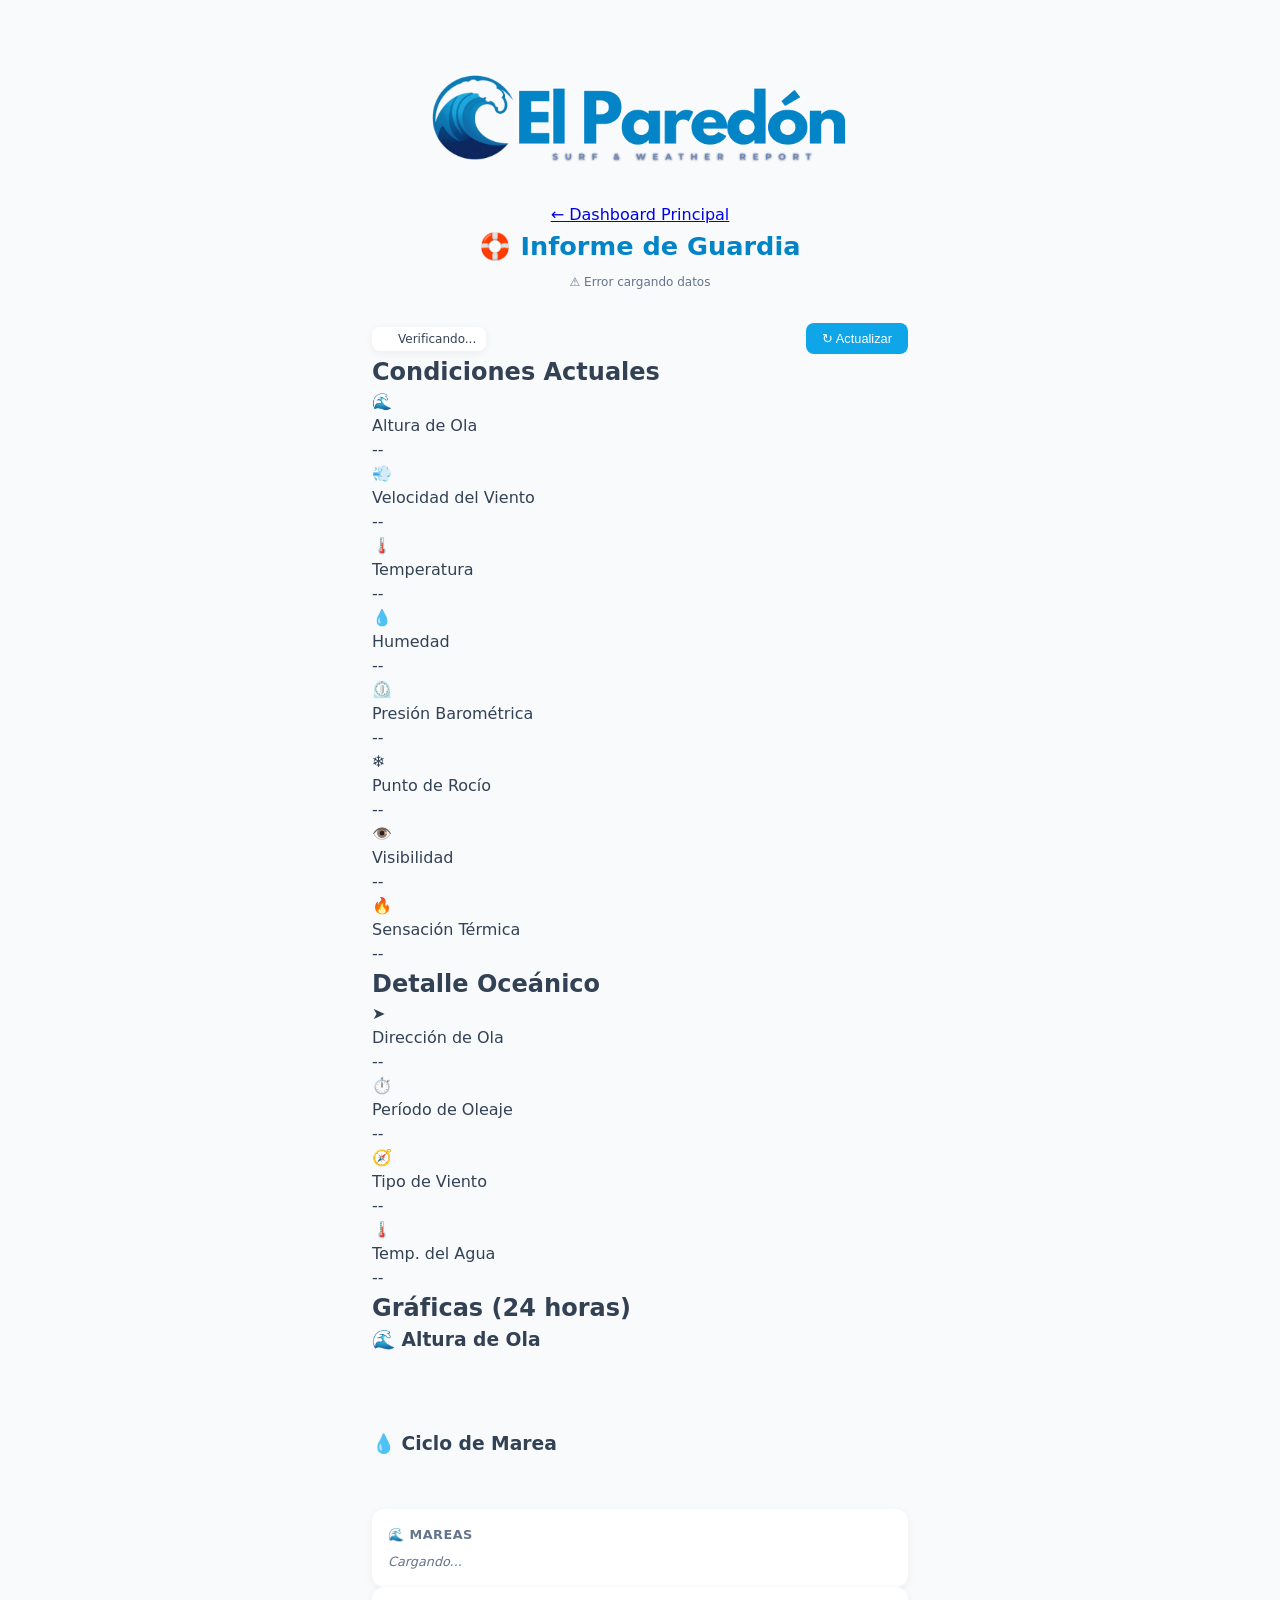
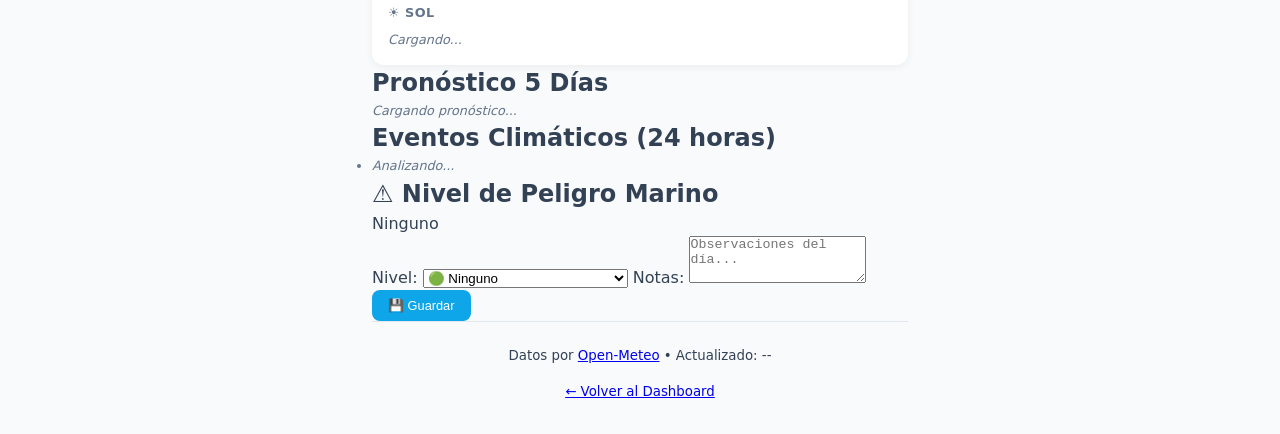
==== guard.html @ 1a8dd383 "Rename guard to guard.html" ====
<!DOCTYPE html>
<html lang="es">
<head>
    <meta charset="UTF-8">
    <meta name="viewport" content="width=device-width, initial-scale=1.0">
    <title>Informe de Guardia | El Paredón</title>
    
    <link rel="manifest" href="manifest.json">
    <meta name="theme-color" content="#0ea5e9">
    <link rel="icon" href="data:image/svg+xml,<svg xmlns='http://www.w3.org/2000/svg' viewBox='0 0 100 100'><text y='.9em' font-size='90'>🏄</text></svg>">

    <link rel="stylesheet" href="style.css">
    
    <link rel="preconnect" href="https://marine-api.open-meteo.com">
    <link rel="preconnect" href="https://api.open-meteo.com">
    <link rel="canonical" href="https://elparedonsurf.com/guard">
    
    <!-- Privacy-friendly analytics -->
    <script async defer src="https://plausible.io/js/pa--V43gFqWr1mHMRuWJOmDC.js"></script>
</head>
<body>
    <main class="container">
        <header>
            <img src="assets/ElParedonSRBanner.png" alt="El Paredón Surf Report" class="header-logo">
            <nav class="page-nav">
                <a href="index.html">← Dashboard Principal</a>
            </nav>
            <h1>🛟 Informe de Guardia</h1>
            <time datetime="" id="last-updated">Cargando...</time>
        </header>

        <!-- Header controls -->
        <div class="header-controls">
            <div class="freshness-badge" id="freshness-badge">
                <span class="freshness-dot" id="freshness-dot"></span>
                <span class="freshness-text" id="freshness-text">Verificando...</span>
            </div>
            <button class="refresh-btn" id="refresh-btn">↻ Actualizar</button>
        </div>

        <!-- SECTION 1: Current Conditions Snapshot -->
        <section class="guard-snapshot">
            <h2 class="section-title">Condiciones Actuales</h2>
            <div class="metrics-grid">
                <div class="metric-card">
                    <span class="metric-icon">🌊</span>
                    <p class="metric-label">Altura de Ola</p>
                    <p class="metric-value" id="wave-height">--</p>
                </div>
                <div class="metric-card">
                    <span class="metric-icon">💨</span>
                    <p class="metric-label">Velocidad del Viento</p>
                    <p class="metric-value" id="wind-speed">--</p>
                </div>
                <div class="metric-card">
                    <span class="metric-icon">🌡️</span>
                    <p class="metric-label">Temperatura</p>
                    <p class="metric-value" id="air-temp">--</p>
                </div>
                <div class="metric-card">
                    <span class="metric-icon">💧</span>
                    <p class="metric-label">Humedad</p>
                    <p class="metric-value" id="humidity">--</p>
                </div>
                <div class="metric-card">
                    <span class="metric-icon">⏲️</span>
                    <p class="metric-label">Presión Barométrica</p>
                    <p class="metric-value" id="barometer">--</p>
                </div>
                <div class="metric-card">
                    <span class="metric-icon">❄️</span>
                    <p class="metric-label">Punto de Rocío</p>
                    <p class="metric-value" id="dewpoint">--</p>
                </div>
                <div class="metric-card">
                    <span class="metric-icon">👁️</span>
                    <p class="metric-label">Visibilidad</p>
                    <p class="metric-value" id="visibility">--</p>
                </div>
                <div class="metric-card">
                    <span class="metric-icon">🔥</span>
                    <p class="metric-label">Sensación Térmica</p>
                    <p class="metric-value" id="heat-index">--</p>
                </div>
            </div>
        </section>

        <!-- SECTION 2: Ocean & Wind Detail -->
        <section class="guard-ocean">
            <h2 class="section-title">Detalle Oceánico</h2>
            <div class="metrics-grid">
                <div class="metric-card">
                    <span class="metric-icon">➤</span>
                    <p class="metric-label">Dirección de Ola</p>
                    <p class="metric-value" id="wave-direction">--</p>
                </div>
                <div class="metric-card">
                    <span class="metric-icon">⏱️</span>
                    <p class="metric-label">Período de Oleaje</p>
                    <p class="metric-value" id="wave-period">--</p>
                </div>
                <div class="metric-card">
                    <span class="metric-icon">🧭</span>
                    <p class="metric-label">Tipo de Viento</p>
                    <p class="metric-value" id="wind-type">--</p>
                </div>
                <div class="metric-card">
                    <span class="metric-icon">🌡️</span>
                    <p class="metric-label">Temp. del Agua</p>
                    <p class="metric-value" id="water-temp">--</p>
                </div>
            </div>
        </section>

        <!-- SECTION 3: Charts -->
        <section class="guard-charts">
            <h2 class="section-title">Gráficas (24 horas)</h2>
            
            <div class="chart-block">
                <h3>🌊 Altura de Ola</h3>
                <svg class="wave-bar-chart" id="wave-bar-chart"></svg>
            </div>
            
            <div class="chart-block">
                <h3>💧 Ciclo de Marea</h3>
                <svg class="tide-bar-chart" id="tide-bar-chart"></svg>
            </div>
        </section>

        <!-- SECTION 4: Tide & Sun Times -->
        <section class="guard-tide-sun">
            <div class="info-block">
                <h3 class="info-title">🌊 Mareas</h3>
                <div id="tide-times" class="tide-times">
                    <p class="info-loading">Cargando...</p>
                </div>
            </div>
            <div class="info-block">
                <h3 class="info-title">☀️ Sol</h3>
                <div id="sun-times" class="sun-times">
                    <p class="info-loading">Cargando...</p>
                </div>
            </div>
        </section>

        <!-- SECTION 5: 5-Day Forecast -->
        <section class="guard-forecast">
            <h2 class="section-title">Pronóstico 5 Días</h2>
            <div class="forecast-list" id="forecast-list">
                <p class="info-loading">Cargando pronóstico...</p>
            </div>
        </section>

        <!-- SECTION 6: Weather Events -->
        <section class="guard-events">
            <h2 class="section-title">Eventos Climáticos (24 horas)</h2>
            <ul class="events-list" id="weather-events">
                <li class="info-loading">Analizando...</li>
            </ul>
        </section>

        <!-- SECTION 7: Marine Hazard Level -->
        <section class="guard-hazards" id="hazard-section">
            <h2 class="section-title">⚠️ Nivel de Peligro Marino</h2>
            
            <div class="hazard-display">
                <div class="hazard-badge" id="hazard-badge">--</div>
                <p class="hazard-summary" id="hazard-summary">Sin datos</p>
            </div>
            
            <div class="hazard-edit">
                <label for="hazard-level">Nivel:</label>
                <select id="hazard-level">
                    <option value="none">🟢 Ninguno</option>
                    <option value="low">🟡 Bajo (Medusas, Corrientes)</option>
                    <option value="medium">🟠 Medio (Rip Currents)</option>
                    <option value="high">🔴 Alto (Advertencia)</option>
                </select>
                
                <label for="hazard-notes">Notas:</label>
                <textarea id="hazard-notes" rows="3" placeholder="Observaciones del día..."></textarea>
                
                <button class="refresh-btn" id="save-hazard">💾 Guardar</button>
            </div>
        </section>

        <footer>
            <small>Datos por <a href="https://open-meteo.com" target="_blank" rel="noopener noreferrer">Open-Meteo</a> • Actualizado: <span id="footer-time">--</span></small>
            <small><a href="index.html">← Volver al Dashboard</a></small>
        </footer>
    </main>

    <script src="guard.js"></script>
</body>
</html>
---- style.css ----
:root {
    /* === Light Theme (Default) === */
    --color-bg: #f8fafc;
    --color-card-bg: #ffffff;
    --color-text: #334155;
    --color-muted: #64748b;
    --color-border: #e2e8f0;
    
    --color-primary: #0ea5e9;
    --color-primary-dark: #0284c7;
    
    --good-wave: #10b981;
    --moderate-wave: #f59e0b;
    --poor-wave: #ef4444;
    
    --shadow-subtle: 0 2px 8px rgba(0,0,0,0.06);
    --shadow-raised: 0 4px 16px rgba(0,0,0,0.1);
    
    --radius-sm: 8px;
    --radius-md: 12px;
    --radius-lg: 16px;
    
    --space-xs: 0.5rem;
    --space-sm: 1rem;
    --space-md: 1.5rem;
    --space-lg: 2rem;
}

/* === Dark Theme === */
[data-theme="dark"] {
    --color-bg: #0f172a;
    --color-card-bg: #1e293b;
    --color-text: #f1f5f9;
    --color-muted: #94a3b8;
    --color-border: #334155;
    
    --shadow-subtle: 0 2px 8px rgba(0,0,0,0.3);
    --shadow-raised: 0 4px 16px rgba(0,0,0,0.4);
}

* {
    box-sizing: border-box;
    margin: 0;
    padding: 0;
}

body {
    font-family: system-ui, -apple-system, sans-serif;
    background: var(--color-bg);
    color: var(--color-text);
    line-height: 1.5;
    min-height: 100vh;
    transition: background 0.3s ease, color 0.3s ease;
}

.container {
    max-width: 480px;
    margin: 0 auto;
    padding: var(--space-md);
}

/* === Data Freshness Badge === */
.freshness-badge {
    display: inline-flex;
    align-items: center;
    gap: var(--space-xs);
    background: var(--color-card-bg);
    padding: 3px 10px;
    border-radius: var(--radius-sm);
    font-size: 0.75rem;
    box-shadow: var(--shadow-subtle);
}

.freshness-dot {
    width: 8px;
    height: 8px;
    border-radius: 50%;
    display: inline-block;
}

.freshness-green { background-color: var(--good-wave); }
.freshness-yellow { background-color: var(--moderate-wave); }
.freshness-red { background-color: var(--poor-wave); }

/* === Header Controls Container === */
.header-controls {
    display: flex;
    justify-content: space-between;
    align-items: center;
    margin-bottom: var(--space-sm);
}

.header-logo {
    width: 100%;
    max-width: 320px;
    height: auto;
    margin-bottom: var(--space-xs);
}

@media (min-width: 600px) {
    .header-logo {
        max-width: 420px;
    }
}

.unit-toggle {
    background: var(--color-card-bg);
    border: 2px solid var(--color-border);
    padding: 4px 8px;
    border-radius: var(--radius-sm);
    cursor: pointer;
    font-size: 0.65rem;
    font-weight: 700;
    color: var(--color-muted);
    transition: all 0.2s ease;
}

.unit-toggle.active {
    border-color: var(--color-primary);
    color: var(--color-primary);
    background: rgba(14, 165, 233, 0.05);
}

.hidden {
    display: none;
}

@media (min-width: 600px) {
    .header-controls {
        margin-bottom: 0;
    }
    
}

/* === Summary Dashboard === */
.summary-dashboard {
    background: var(--color-card-bg);
    border-radius: var(--radius-lg);
    padding: var(--space-sm) var(--space-md);
    margin-bottom: var(--space-md);
    box-shadow: var(--shadow-subtle);
    position: relative;
    overflow: hidden;
    transition: border-color 0.3s ease;
}

.dashboard-top {
    display: flex;
    justify-content: space-between;
    align-items: center;
    margin-bottom: var(--space-xs);
}

.condition-rating {
    display: flex;
    gap: 4px;
}

.dot {
    width: 10px;
    height: 10px;
    border-radius: 5px;
    background-color: var(--color-border);
    transition: background-color 0.3s ease;
}

.dot.good { background-color: var(--good-wave); }
.dot.moderate { background-color: var(--moderate-wave); }
.dot.poor { background-color: var(--poor-wave); }

.title-label {
    font-size: 0.7rem;
    color: var(--color-muted);
    letter-spacing: 1px;
    font-weight: 600;
}

.wave-bar-chart {
    display: block;
    width: 100%;
    height: 60px;  /* Was 50px */
    margin-bottom: var(--space-sm);
    overflow: visible;
}

.tide-bar-chart {
    display: block;
    width: 100%;
    height: 50px;
    overflow: visible;
}

.stat-chips {
    display: flex;
    justify-content: space-between;
    align-items: center;
    gap: 4px;
    flex-wrap: wrap;
}

.chip {
    display: inline-flex;
    align-items: center;
    gap: 3px;
    font-size: 0.75rem;
    font-weight: 600;
    color: var(--color-text);
}

.chip-icon {
    font-size: 0.9rem;
}

.chip-value {
    font-size: 0.8rem;
}

/* Dynamic border based on conditions */
.summary-dashboard.good { border-left: 5px solid var(--good-wave); }
.summary-dashboard.moderate { border-left: 5px solid var(--moderate-wave); }
.summary-dashboard.poor { border-left: 5px solid var(--poor-wave); }

/* === Tide Status Indicator === */
.tide-status {
    display: flex;
    flex-direction: column;
    align-items: stretch;
    gap: var(--space-xs);
    background: var(--color-card-bg);
    padding: var(--space-sm);
    margin-bottom: var(--space-md);
    border-radius: var(--radius-sm);
    box-shadow: var(--shadow-subtle);
    font-size: 0.85rem;
    font-weight: 500;
}

.tide-status-label {
    text-align: center;
}

.tide-rising { color: var(--good-wave); }
.tide-falling { color: var(--moderate-wave); }
.tide-neutral { color: var(--color-muted); }

/* === Header === */
header {
    text-align: center;
    margin-bottom: var(--space-lg);
    padding-top: var(--space-sm);
}

header h1 {
    font-size: 1.6rem;
    font-weight: 700;
    color: var(--color-primary-dark);
    margin-bottom: var(--space-xs);
}

.subtitle {
    color: var(--color-muted);
    font-size: 0.9rem;
}

#last-updated {
    display: block;
    margin-top: var(--space-xs);
    font-size: 0.75rem;
    color: var(--color-muted);
}

/* === Sponsor Banner === */
.sponsor-banner {
    display: flex;
    justify-content: center;
    align-items: center;
    gap: var(--space-xs);
    padding: var(--space-xs) 0;
    margin-bottom: var(--space-sm);
}

.sponsor-banner a {
    display: inline-block;
    text-decoration: none;
    line-height: 0;
}

.sponsor-label {
    font-size: 0.75rem;
    color: var(--color-muted);
    font-weight: 500;
}

.sponsor-logo {
    height: 70px;          /* Default size for mobile */
    width: auto;
    max-width: 120px;
    object-fit: contain;
    opacity: 0.85;
    transition: opacity 0.2s;
}

/* Tablet and larger screens */
@media (min-width: 600px) {
    .sponsor-logo {
        height: 40px;
        max-width: 180px;
    }
}

/* Desktop */
@media (min-width: 900px) {
    .sponsor-logo {
        height: 52px;
        max-width: 240px;
    }
}

.sponsor-logo:hover {
    opacity: 1;
}

/* === Condition Cards === */
.conditions-grid {
    display: grid;
    grid-template-columns: repeat(4, 1fr);
    gap: var(--space-sm);
    margin-bottom: var(--space-md);
}

.card {
    background: var(--color-card-bg);
    border-radius: var(--radius-md);
    padding: var(--space-sm);
    text-align: center;
    box-shadow: var(--shadow-subtle);
    transition: transform 0.2s ease, box-shadow 0.2s ease;
}

.card:hover {
    transform: translateY(-2px);
    box-shadow: var(--shadow-raised);
}

.icon {
    font-size: 1.5rem;
    display: block;
    margin-bottom: var(--space-xs);
}

.label {
    font-size: 0.65rem;
    color: var(--color-muted);
    margin-bottom: var(--space-xs);
    line-height: 1.2;
}

.value {
    font-size: 1.1rem;
    font-weight: 600;
}

.unit {
    font-size: 0.6rem;
    color: var(--color-muted);
}

/* === Detail Cards === */
.details-grid {
    display: grid;
    grid-template-columns: repeat(2, 1fr);
    gap: var(--space-sm);
    margin-bottom: var(--space-lg);
}

.detail-card {
    background: var(--color-card-bg);
    border-radius: var(--radius-sm);
    padding: var(--space-sm);
    display: flex;
    align-items: center;
    gap: var(--space-sm);
    box-shadow: var(--shadow-subtle);
}

.detail-icon {
    font-size: 1.25rem;
}

.detail-label {
    font-size: 0.7rem;
    color: var(--color-muted);
}

.detail-value {
    font-size: 0.95rem;
    font-weight: 600;
}

/* === Wind Hint Card === */
.wind-hint {
    display: flex;
    justify-content: center;
    align-items: center;
    gap: var(--space-xs);
    background: var(--color-card-bg);
    padding: var(--space-sm);
    margin-bottom: var(--space-md);
    border-radius: var(--radius-sm);
    box-shadow: var(--shadow-subtle);
    text-align: center;
}

.hint-label {
    font-size: 0.85rem;
    color: var(--color-muted);
}

.hint-value {
    font-weight: 600;
    font-size: 0.95rem;
}

.favorable {
    color: var(--good-wave);
}

.challenging {
    color: var(--moderate-wave);
}

.moderate {
    color: #8b5cf6;
}

/* === Tide & Sun Section === */
.tide-sun-section {
    display: grid;
    grid-template-columns: 1fr 1fr;
    gap: var(--space-sm);
    margin-bottom: var(--space-md);
}

.info-block {
    background: var(--color-card-bg);
    border-radius: var(--radius-md);
    padding: var(--space-sm);
    box-shadow: var(--shadow-subtle);
}

.info-title {
    font-size: 0.8rem;
    color: var(--color-muted);
    margin-bottom: var(--space-xs);
    text-transform: uppercase;
    letter-spacing: 0.5px;
}

.tide-times, .sun-times {
    display: flex;
    flex-direction: column;
    gap: var(--space-xs);
}

.tide-row, .sun-row {
    display: flex;
    justify-content: space-between;
    align-items: center;
    font-size: 0.85rem;
}

.tide-label, .sun-label {
    color: var(--color-muted);
    font-weight: 500;
}

.tide-time, .sun-time {
    font-weight: 600;
    color: var(--color-text);
}

.tide-high .tide-label {
    color: var(--color-primary);
}

.tide-low .tide-label {
    color: var(--moderate-wave);
}

.info-loading {
    font-size: 0.8rem;
    color: var(--color-muted);
    font-style: italic;
}

/* === Hourly Forecast === */
.hourly-section {
    margin-bottom: var(--space-lg);
}

.hourly-section h2 {
    font-size: 1rem;
    margin-bottom: var(--space-sm);
    color: var(--color-text);
}

.hourly-list {
    display: flex;
    overflow-x: auto;
    gap: var(--space-sm);
    padding-bottom: var(--space-sm);
    position: relative;
    scroll-behavior: smooth;
    scrollbar-gutter: stable both-edges;
}

.hourly-list::-webkit-scrollbar {
    height: 6px;
}

.hourly-list::-webkit-scrollbar-track {
    background: #e2e8f0;
    border-radius: 4px;
}

.hourly-list::-webkit-scrollbar-thumb {
    background: var(--color-primary);
    border-radius: 4px;
}

/* BEST WINDOW HIGHLIGHT - FIXED POSITIONING */
.hourly-item.best-window {
    background: linear-gradient(135deg, #fef3c7, #fde68a);
    box-shadow: 0 2px 8px rgba(245, 158, 11, 0.25);
    transform: scale(1.05);
    z-index: 1;
}

[data-theme="dark"] .hourly-item.best-window {
    background: linear-gradient(135deg, #92400e, #b45309);
}

.hourly-best-indicator {
    position: absolute;
    top: 4px;
    right: -6px;
    font-size: 1.6rem;
    filter: drop-shadow(0 2px 3px rgba(0,0,0,0.3));
    animation: float-wave 2.5s ease-in-out infinite;
    z-index: 10;
}

@keyframes float-wave {
    0%, 100% { 
        transform: translateY(0) rotate(0deg); 
        opacity: 1;
    }
    50% { 
        transform: translateY(-6px) rotate(5deg); 
        opacity: 0.9;
    }
}

/* NEW: Weather icon row styling */
.hourly-weather {
    font-size: 1.4rem;
    margin-bottom: 2px;
    opacity: 0.9;
    filter: drop-shadow(0 1px 1px rgba(0,0,0,0.1));
}

.hourly-item {
    flex-shrink: 0;
    min-width: 72px; /* Slightly wider for comfort */
    background: var(--color-card-bg);
    border-radius: var(--radius-sm);
    /* Extra top padding to fit weather icon + wave indicator */
    padding: calc(var(--space-sm) + 6px) var(--space-xs);
    text-align: center;
    box-shadow: var(--shadow-subtle);
    position: relative;
    cursor: pointer;
    transition: transform 0.2s ease;
}

.hourly-item:hover {
    transform: scale(1.03);
}

.hourly-item[data-wave-rating="good"] {
    border-left: 4px solid var(--good-wave);
}

.hourly-item[data-wave-rating="moderate"] {
    border-left: 4px solid var(--moderate-wave);
}

.hourly-item[data-wave-rating="poor"] {
    border-left: 4px solid var(--poor-wave);
}

.hourly-time {
    font-size: 0.65rem; /* Reduced slightly to fit */
    color: var(--color-muted);
    margin-top: 2px;
}

.hourly-wave {
    font-size: 1rem;
    font-weight: 600;
    margin: 2px 0;
}

.hourly-wind {
    font-size: 0.65rem;
    color: var(--color-muted);
}

.loading-state {
    text-align: center;
    color: var(--color-muted);
    padding: var(--space-md);
    font-style: italic;
}

/* === Footer Enhanced === */
footer {
    display: flex;
    flex-direction: column;
    align-items: center;
    gap: var(--space-sm);
    padding-top: var(--space-md);
    border-top: 1px solid var(--color-border);
}

.footer-actions {
    display: flex;
    gap: var(--space-sm);
}

.refresh-btn {
    background: var(--color-primary);
    color: white;
    border: none;
    padding: var(--space-xs) var(--space-sm);
    border-radius: var(--radius-sm);
    cursor: pointer;
    font-size: 0.8rem;
    transition: background 0.2s;
}

.refresh-btn:hover {
    background: var(--color-primary-dark);
}

.dark-mode-toggle {
    background: var(--color-card-bg);
    color: var(--color-text);
    border: 2px solid var(--color-border);
    padding: var(--space-xs) var(--space-sm);
    border-radius: var(--radius-sm);
    cursor: pointer;
    font-size: 1rem;
    transition: all 0.2s;
}

.dark-mode-toggle:hover {
    border-color: var(--color-primary);
}

.error-message {
    background: #fef2f2;
    color: #dc2626;
    padding: var(--space-sm);
    border-radius: var(--radius-sm);
    text-align: center;
    font-size: 0.85rem;
}

[data-theme="dark"] .error-message {
    background: #450a0a;
    color: #fecaca;
}

/* === Responsive === */
@media (min-width: 600px) {
    .container {
        max-width: 600px;
        padding: var(--space-lg);
    }
    
    .conditions-grid {
        grid-template-columns: repeat(4, 1fr);
    }
}
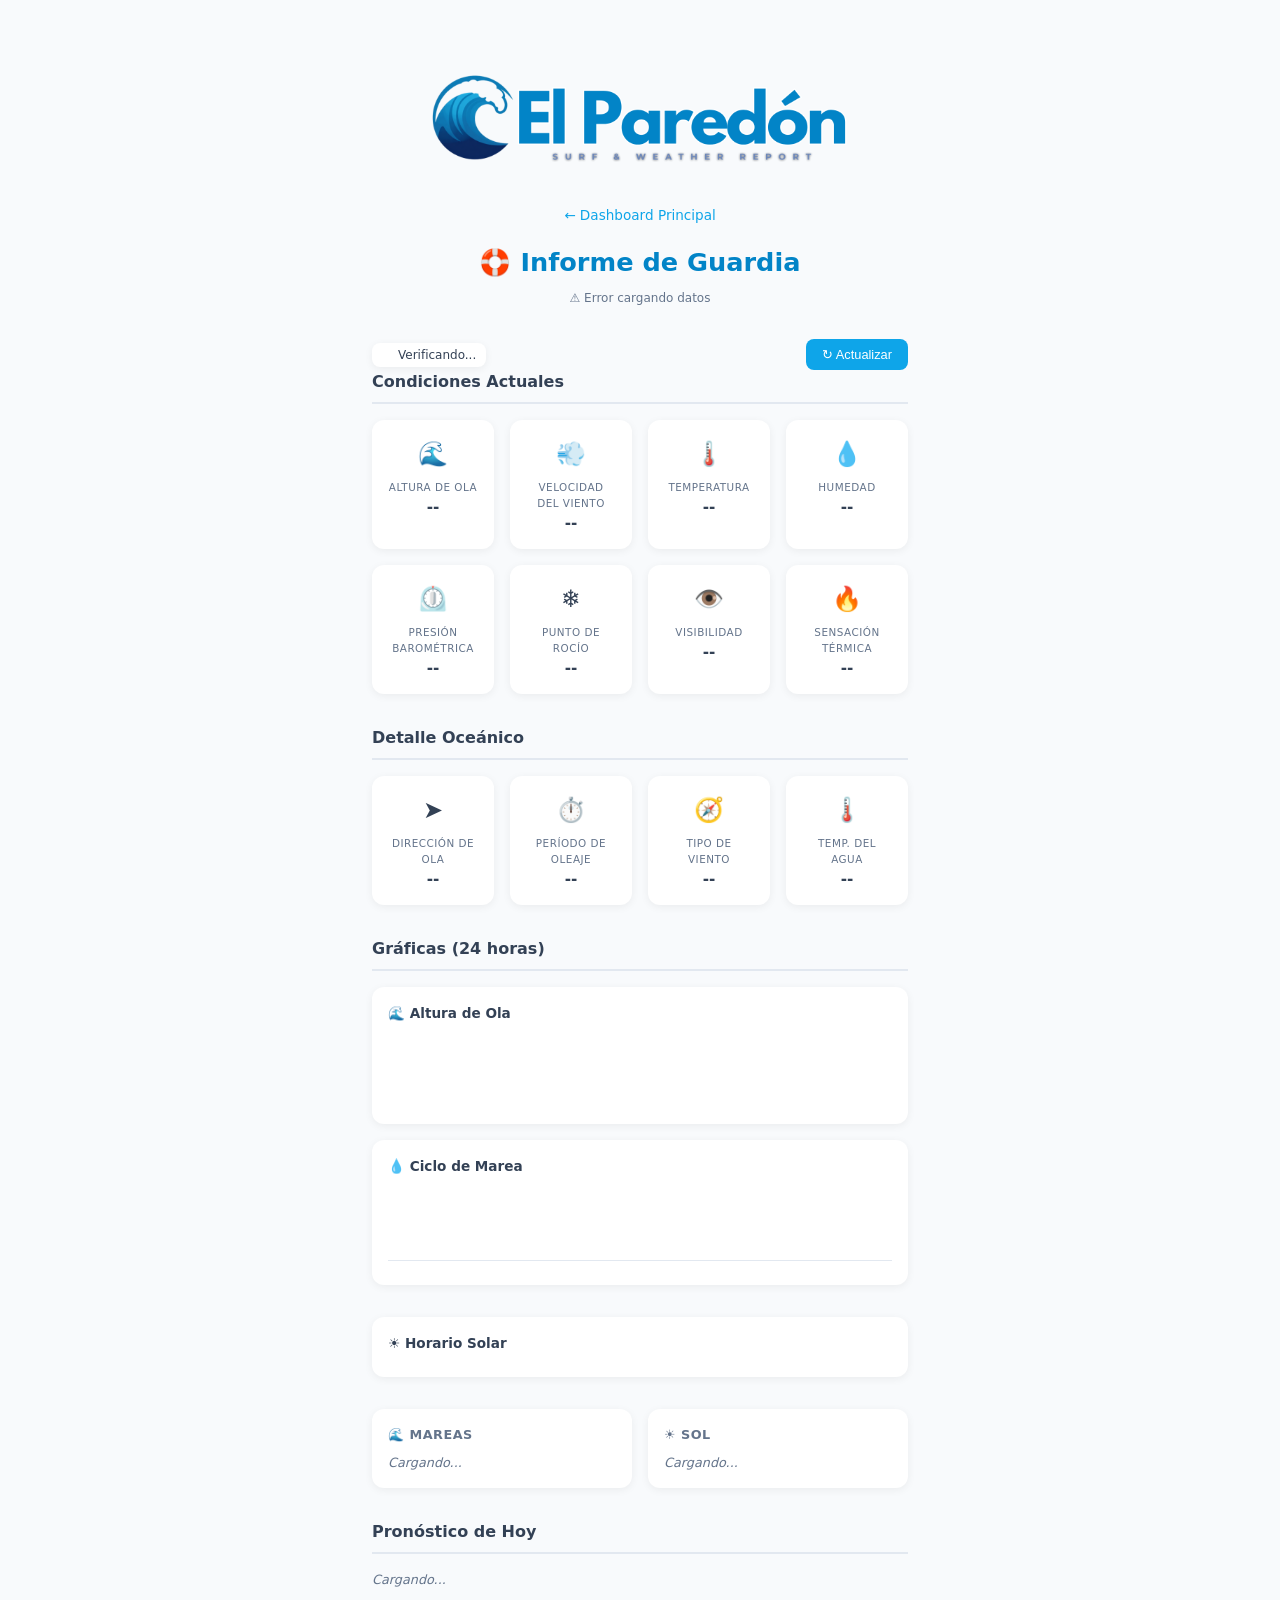
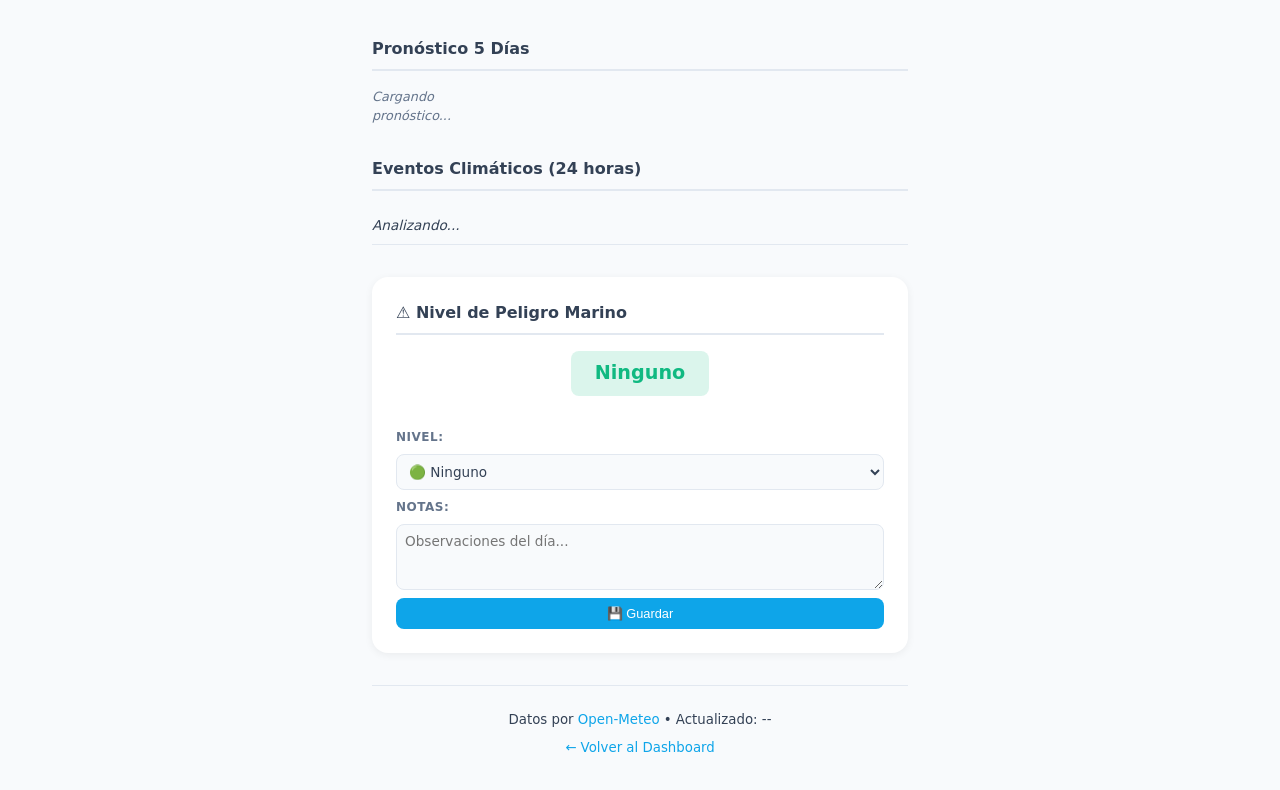
==== commit c0dd4002: "Change to metric wrapping, tide times moved into chart, sun times to full width, hourly forecast add" ====
--- a/guard.html
+++ b/guard.html
@@ -112,21 +112,29 @@
             </div>
         </section>
 
-        <!-- SECTION 3: Charts -->
-        <section class="guard-charts">
-            <h2 class="section-title">Gráficas (24 horas)</h2>
-            
-            <div class="chart-block">
-                <h3>🌊 Altura de Ola</h3>
-                <svg class="wave-bar-chart" id="wave-bar-chart"></svg>
-            </div>
-            
-            <div class="chart-block">
-                <h3>💧 Ciclo de Marea</h3>
-                <svg class="tide-bar-chart" id="tide-bar-chart"></svg>
-            </div>
-        </section>
-
+<!-- SECTION: Charts (tide times integrated into tide chart card) -->
+<section class="guard-charts">
+    <h2 class="section-title">Gráficas (24 horas)</h2>
+    
+    <div class="chart-block">
+        <h3>🌊 Altura de Ola</h3>
+        <svg class="wave-bar-chart" id="wave-bar-chart"></svg>
+    </div>
+    
+    <div class="chart-block">
+        <h3>💧 Ciclo de Marea</h3>
+        <svg class="tide-bar-chart" id="tide-bar-chart"></svg>
+        <div id="tide-times" class="tide-times-inline"></div>
+    </div>
+</section>
+
+<!-- SECTION: Sun Times (full width) -->
+<section class="guard-sun">
+    <div class="chart-block sun-fullwidth">
+        <h3>☀️ Horario Solar</h3>
+        <div class="sun-row-container" id="sun-times"></div>
+    </div>
+</section>
         <!-- SECTION 4: Tide & Sun Times -->
         <section class="guard-tide-sun">
             <div class="info-block">
@@ -142,6 +150,14 @@
                 </div>
             </div>
         </section>
+
+        <!-- Daily Forecast by Period -->
+<section class="guard-daily-periods">
+    <h2 class="section-title">Pronóstico de Hoy</h2>
+    <div class="daily-periods-list" id="daily-periods-list">
+        <p class="info-loading">Cargando...</p>
+    </div>
+</section>
 
         <!-- SECTION 5: 5-Day Forecast -->
         <section class="guard-forecast">
--- a/style.css
+++ b/style.css
@@ -692,4 +692,374 @@
     .conditions-grid {
         grid-template-columns: repeat(4, 1fr);
     }
+}
+
+/* ============================================ */
+/* GUARD PAGE STYLES                            */
+/* ============================================ */
+
+.page-nav {
+    margin-bottom: var(--space-sm);
+}
+
+.page-nav a {
+    color: var(--color-primary);
+    text-decoration: none;
+    font-size: 0.85rem;
+    font-weight: 500;
+}
+
+.section-title {
+    font-size: 1rem;
+    font-weight: 700;
+    color: var(--color-text);
+    margin-bottom: var(--space-sm);
+    padding-bottom: var(--space-xs);
+    border-bottom: 2px solid var(--color-border);
+}
+
+/* Metrics Grid */
+.metrics-grid {
+    display: grid;
+    grid-template-columns: repeat(2, 1fr);
+    gap: var(--space-sm);
+    margin-bottom: var(--space-lg);
+}
+
+.metric-card {
+    background: var(--color-card-bg);
+    padding: var(--space-sm);
+    border-radius: var(--radius-md);
+    box-shadow: var(--shadow-subtle);
+    text-align: center;
+    transition: transform 0.2s ease;
+}
+
+.metric-card:hover {
+    transform: translateY(-2px);
+    box-shadow: var(--shadow-raised);
+}
+
+.metric-icon {
+    font-size: 1.5rem;
+    display: block;
+    margin-bottom: var(--space-xs);
+}
+
+.metric-label {
+    font-size: 0.65rem;
+    color: var(--color-muted);
+    text-transform: uppercase;
+    letter-spacing: 0.5px;
+    margin-bottom: 2px;
+}
+
+.metric-value {
+    font-size: 0.95rem;
+    font-weight: 600;
+    color: var(--color-text);
+    line-height: 1.3;
+}
+
+.unit-secondary {
+    font-size: 0.7rem;
+    font-weight: 400;
+    color: var(--color-muted);
+    white-space: nowrap;
+}
+
+.metric-value.favorable { color: var(--good-wave); }
+.metric-value.challenging { color: var(--moderate-wave); }
+.metric-value.moderate { color: #8b5cf6; }
+
+/* Chart Blocks */
+.guard-charts {
+    margin-bottom: var(--space-lg);
+}
+
+.chart-block {
+    background: var(--color-card-bg);
+    border-radius: var(--radius-md);
+    padding: var(--space-sm);
+    margin-bottom: var(--space-sm);
+    box-shadow: var(--shadow-subtle);
+}
+
+.chart-block h3 {
+    font-size: 0.85rem;
+    color: var(--color-text);
+    margin-bottom: var(--space-xs);
+}
+
+.chart-block .wave-bar-chart,
+.chart-block .tide-bar-chart {
+    display: block;
+    width: 100%;
+    height: 60px;
+    overflow: visible;
+}
+
+/* Tide & Sun (reuse existing tide-sun-section) */
+.guard-tide-sun {
+    display: grid;
+    grid-template-columns: 1fr 1fr;
+    gap: var(--space-sm);
+    margin-bottom: var(--space-lg);
+}
+
+/* Daily Periods */
+.daily-periods-list {
+    display: flex;
+    overflow-x: auto;
+    gap: var(--space-sm);
+    margin-bottom: var(--space-lg);
+    padding-bottom: var(--space-sm);
+}
+
+.period-card {
+    flex-shrink: 0;
+    min-width: 80px;
+    background: var(--color-card-bg);
+    border-radius: var(--radius-sm);
+    padding: var(--space-xs);
+    text-align: center;
+    box-shadow: var(--shadow-subtle);
+    font-size: 0.7rem;
+}
+
+.period-time {
+    font-weight: 700;
+    color: var(--color-muted);
+    margin-bottom: 4px;
+}
+
+.period-icon {
+    font-size: 1.3rem;
+    margin-bottom: 4px;
+}
+
+.period-wave,
+.period-wind,
+.period-temp {
+    font-size: 0.65rem;
+    color: var(--color-text);
+    margin-bottom: 2px;
+}
+
+/* 5-Day Forecast */
+.forecast-list {
+    display: grid;
+    grid-template-columns: repeat(5, 1fr);
+    gap: var(--space-xs);
+    margin-bottom: var(--space-lg);
+}
+
+.forecast-day {
+    background: var(--color-card-bg);
+    border-radius: var(--radius-sm);
+    padding: var(--space-xs);
+    text-align: center;
+    box-shadow: var(--shadow-subtle);
+    font-size: 0.7rem;
+}
+
+.forecast-date {
+    font-weight: 700;
+    color: var(--color-text);
+    margin-bottom: 4px;
+    text-transform: capitalize;
+}
+
+.forecast-icon {
+    font-size: 1.4rem;
+    margin-bottom: 2px;
+}
+
+.forecast-desc {
+    font-size: 0.6rem;
+    color: var(--color-muted);
+    margin-bottom: 4px;
+    line-height: 1.1;
+}
+
+.forecast-temps {
+    font-weight: 600;
+    color: var(--color-text);
+    margin-bottom: 2px;
+}
+
+.forecast-wind,
+.forecast-precip {
+    font-size: 0.6rem;
+    color: var(--color-muted);
+}
+
+/* Weather Events */
+.events-list {
+    list-style: none;
+    padding: 0;
+    margin-bottom: var(--space-lg);
+}
+
+.events-list li {
+    padding: var(--space-xs) 0;
+    border-bottom: 1px solid var(--color-border);
+    font-size: 0.85rem;
+    color: var(--color-text);
+}
+
+.event-icon {
+    font-size: 1rem;
+    margin-right: var(--space-xs);
+}
+
+/* Marine Hazard Section */
+.guard-hazards {
+    background: var(--color-card-bg);
+    border-radius: var(--radius-lg);
+    padding: var(--space-md);
+    margin-bottom: var(--space-lg);
+    box-shadow: var(--shadow-subtle);
+}
+
+.hazard-display {
+    text-align: center;
+    margin-bottom: var(--space-md);
+}
+
+.hazard-badge {
+    display: inline-block;
+    padding: var(--space-xs) var(--space-md);
+    border-radius: var(--radius-sm);
+    font-size: 1.2rem;
+    font-weight: 700;
+    margin-bottom: var(--space-xs);
+}
+
+.hazard-badge.hazard-none {
+    background: rgba(16, 185, 129, 0.15);
+    color: var(--good-wave);
+}
+
+.hazard-badge.hazard-low {
+    background: rgba(245, 158, 11, 0.15);
+    color: var(--moderate-wave);
+}
+
+.hazard-badge.hazard-medium {
+    background: rgba(249, 115, 22, 0.15);
+    color: #f97316;
+}
+
+.hazard-badge.hazard-high {
+    background: rgba(239, 68, 68, 0.15);
+    color: var(--poor-wave);
+}
+
+.hazard-summary {
+    font-size: 0.85rem;
+    color: var(--color-muted);
+    font-style: italic;
+}
+
+.hazard-edit {
+    display: flex;
+    flex-direction: column;
+    gap: var(--space-xs);
+}
+
+.hazard-edit label {
+    font-size: 0.75rem;
+    color: var(--color-muted);
+    font-weight: 600;
+    text-transform: uppercase;
+    letter-spacing: 0.5px;
+}
+
+.hazard-edit select,
+.hazard-edit textarea {
+    width: 100%;
+    padding: var(--space-xs);
+    border: 1px solid var(--color-border);
+    border-radius: var(--radius-sm);
+    background: var(--color-bg);
+    color: var(--color-text);
+    font-size: 0.85rem;
+    font-family: inherit;
+}
+
+.hazard-edit select:focus,
+.hazard-edit textarea:focus {
+    border-color: var(--color-primary);
+    outline: none;
+}
+
+/* Footer */
+footer {
+    flex-direction: column;
+    align-items: center;
+    gap: var(--space-xs);
+}
+
+footer a {
+    color: var(--color-primary);
+    text-decoration: none;
+}
+
+/* Responsive */
+@media (min-width: 600px) {
+    .metrics-grid {
+        grid-template-columns: repeat(4, 1fr);
+    }
+
+    .guard-tide-sun {
+        grid-template-columns: 1fr 1fr;
+    }
+}
+
+/* Tide times inline below chart */
+.tide-times-inline {
+    display: flex;
+    flex-wrap: wrap;
+    gap: var(--space-xs) var(--space-sm);
+    margin-top: var(--space-sm);
+    padding-top: var(--space-xs);
+    border-top: 1px solid var(--color-border);
+}
+
+.tide-times-inline .tide-row {
+    display: flex;
+    align-items: center;
+    gap: 4px;
+    font-size: 0.8rem;
+}
+
+/* Sun times full width */
+.guard-sun {
+    margin-bottom: var(--space-lg);
+}
+
+.sun-fullwidth .sun-row-container {
+    display: flex;
+    justify-content: space-around;
+    align-items: center;
+    gap: var(--space-md);
+}
+
+.sun-fullwidth .sun-row {
+    display: flex;
+    flex-direction: column;
+    align-items: center;
+    gap: 2px;
+}
+
+.sun-fullwidth .sun-label {
+    font-size: 0.8rem;
+    color: var(--color-muted);
+}
+
+.sun-fullwidth .sun-time {
+    font-size: 1.1rem;
+    font-weight: 700;
+    color: var(--color-text);
 }
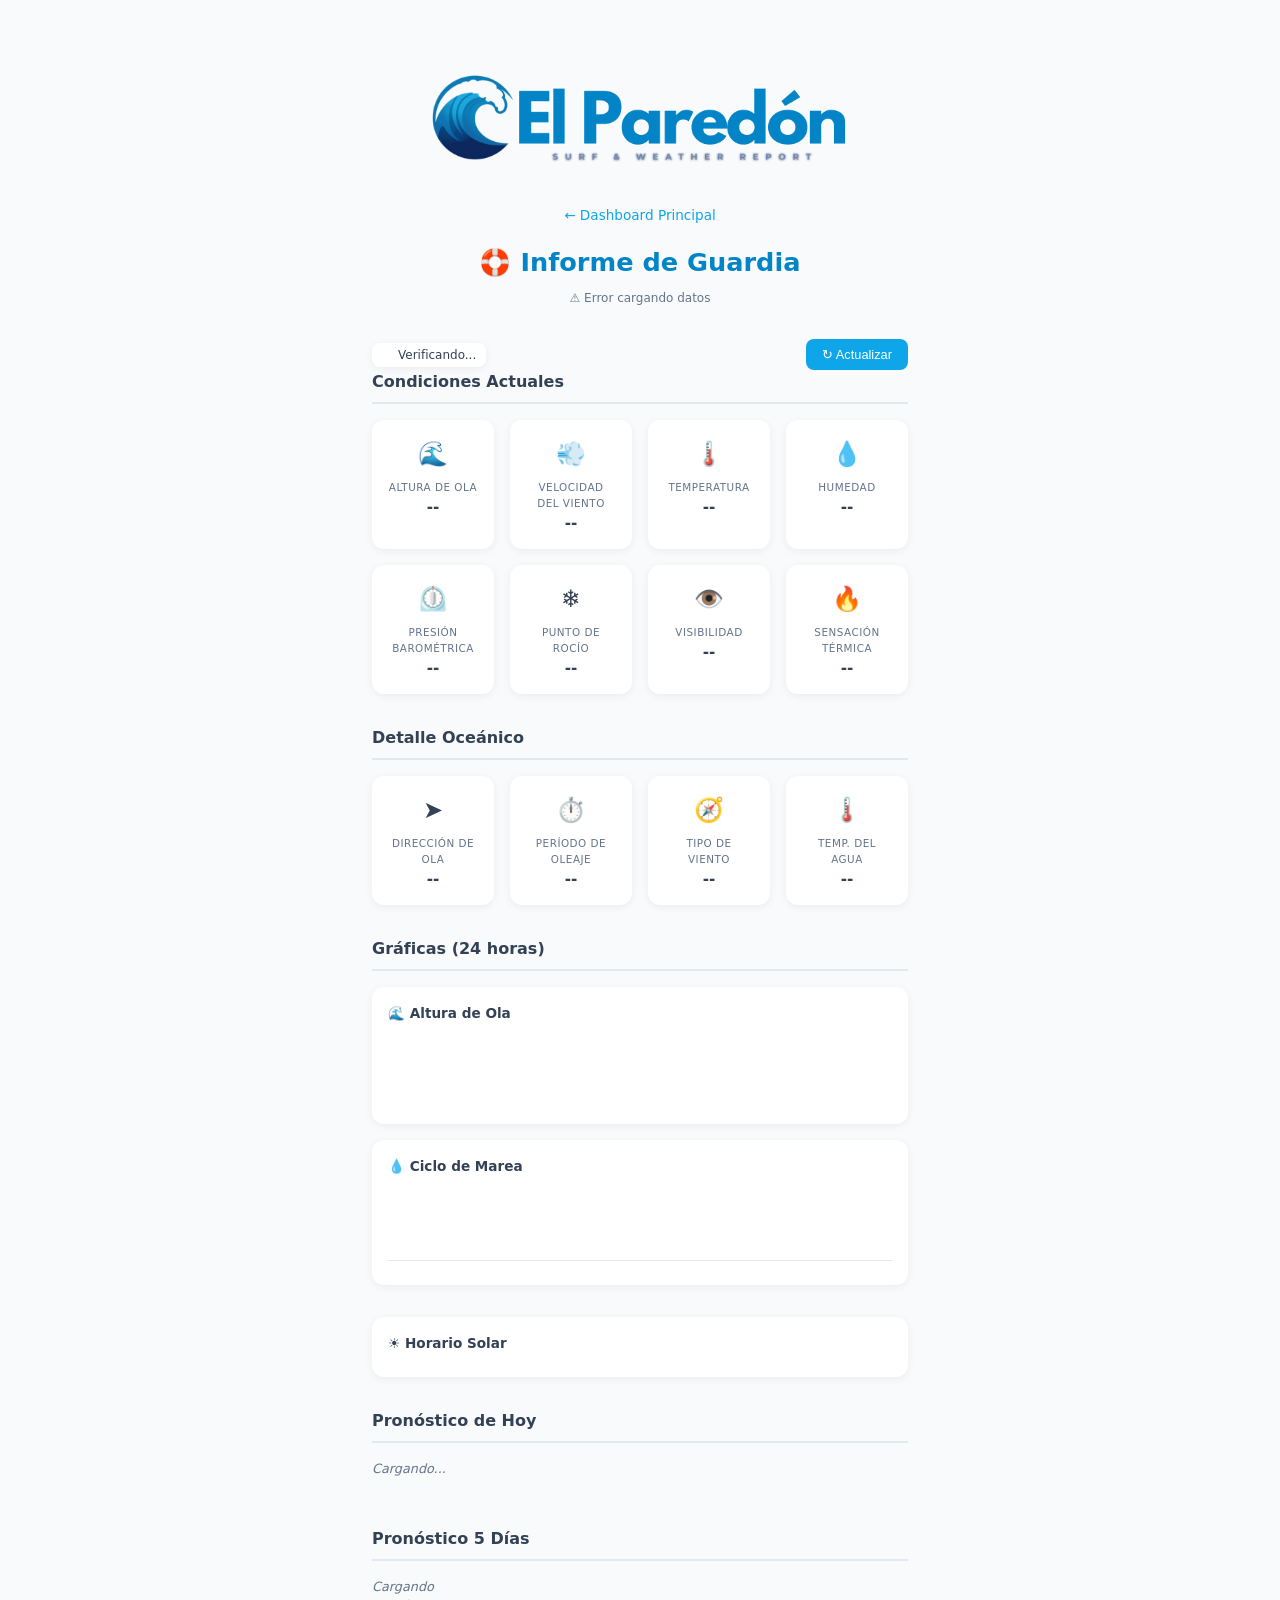
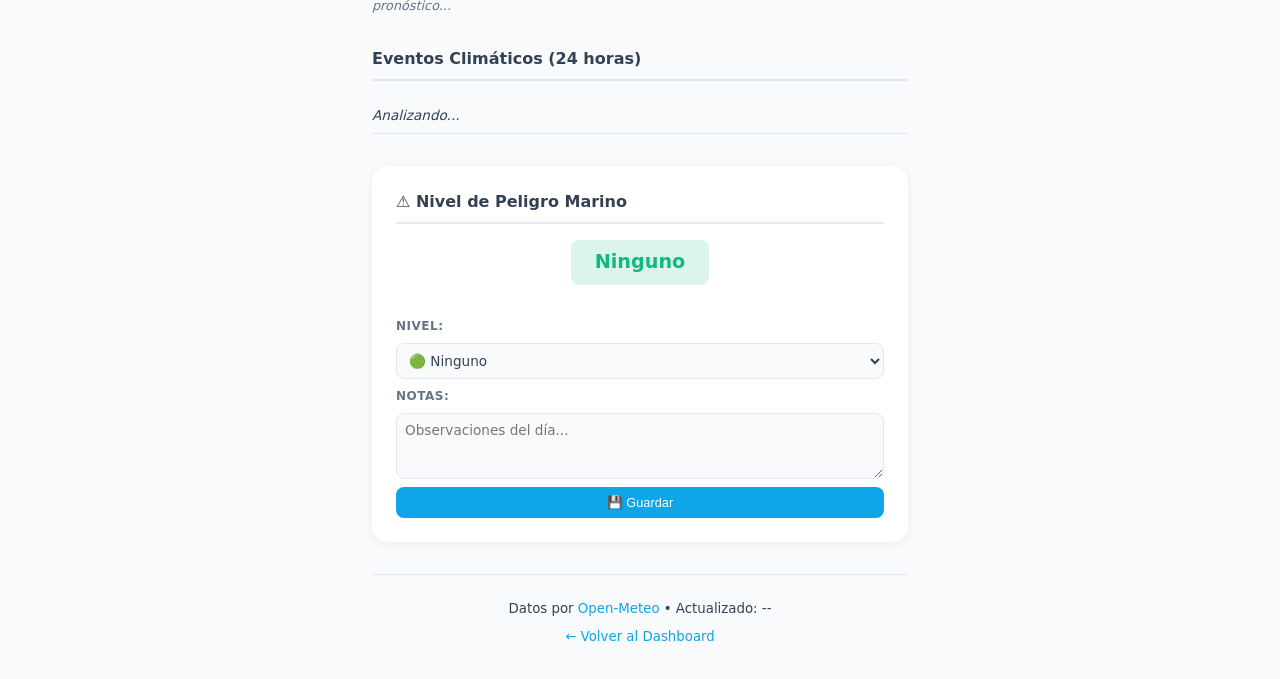
==== commit 065baae6: "Removed tide and sun cards no longer in use" ====
--- a/guard.html
+++ b/guard.html
@@ -135,21 +135,6 @@
         <div class="sun-row-container" id="sun-times"></div>
     </div>
 </section>
-        <!-- SECTION 4: Tide & Sun Times -->
-        <section class="guard-tide-sun">
-            <div class="info-block">
-                <h3 class="info-title">🌊 Mareas</h3>
-                <div id="tide-times" class="tide-times">
-                    <p class="info-loading">Cargando...</p>
-                </div>
-            </div>
-            <div class="info-block">
-                <h3 class="info-title">☀️ Sol</h3>
-                <div id="sun-times" class="sun-times">
-                    <p class="info-loading">Cargando...</p>
-                </div>
-            </div>
-        </section>
 
         <!-- Daily Forecast by Period -->
 <section class="guard-daily-periods">
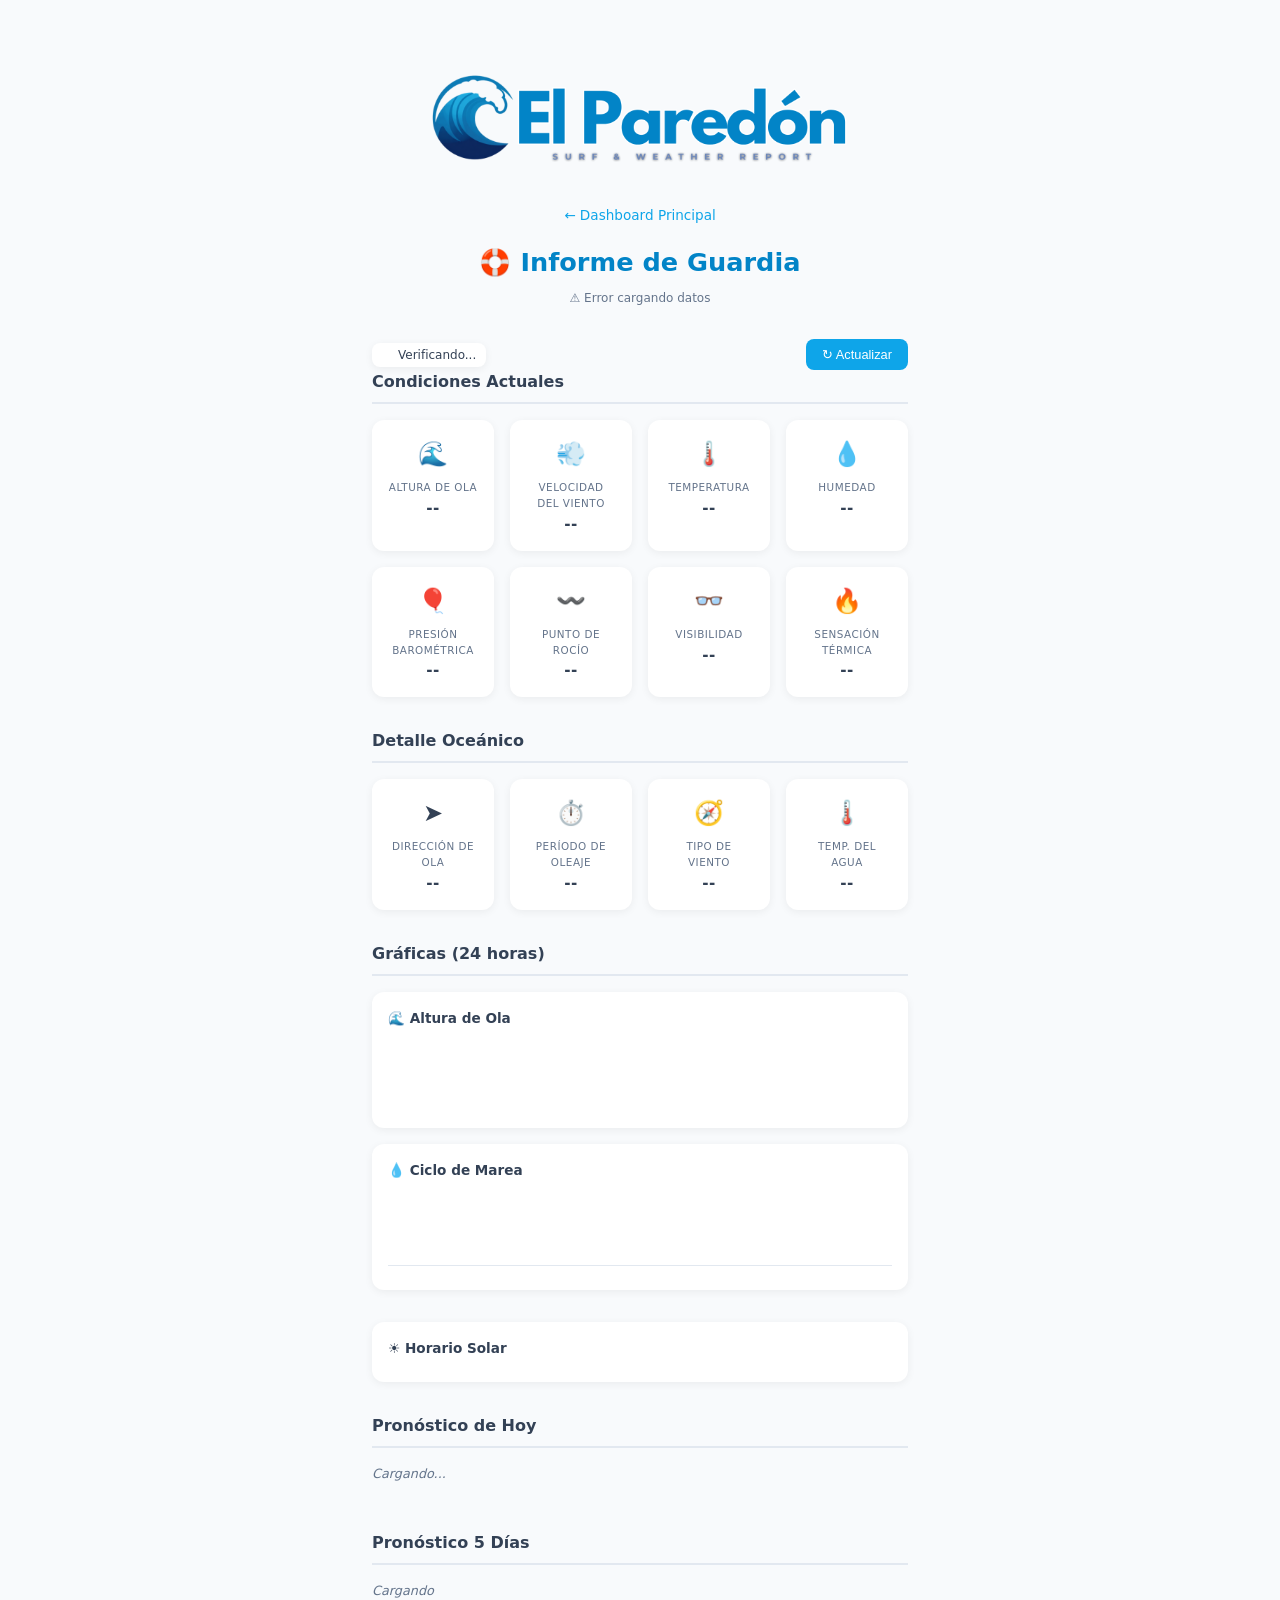
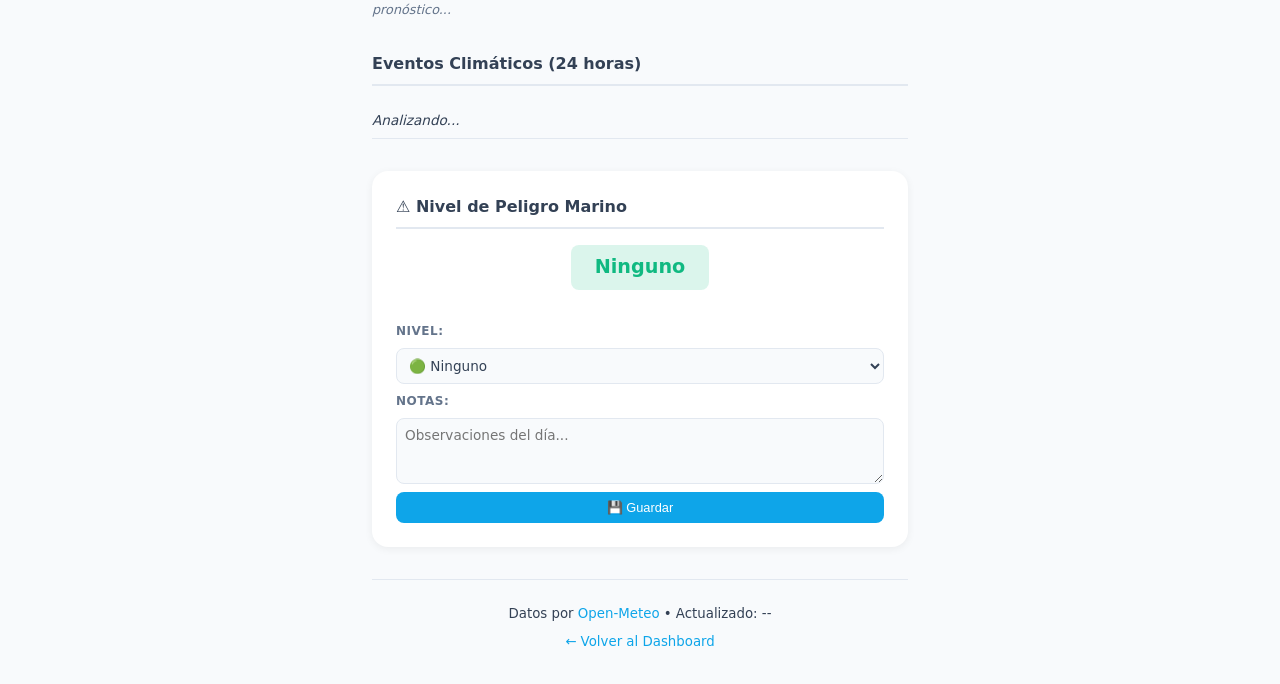
==== commit 95d098c2: "Changed various icons, added wind direction" ====
--- a/guard.html
+++ b/guard.html
@@ -63,17 +63,17 @@
                     <p class="metric-value" id="humidity">--</p>
                 </div>
                 <div class="metric-card">
-                    <span class="metric-icon">⏲️</span>
+                    <span class="metric-icon">🎈</span>
                     <p class="metric-label">Presión Barométrica</p>
                     <p class="metric-value" id="barometer">--</p>
                 </div>
                 <div class="metric-card">
-                    <span class="metric-icon">❄️</span>
+                    <span class="metric-icon">〰️</span>
                     <p class="metric-label">Punto de Rocío</p>
                     <p class="metric-value" id="dewpoint">--</p>
                 </div>
                 <div class="metric-card">
-                    <span class="metric-icon">👁️</span>
+                    <span class="metric-icon">👓</span>
                     <p class="metric-label">Visibilidad</p>
                     <p class="metric-value" id="visibility">--</p>
                 </div>
--- a/style.css
+++ b/style.css
@@ -758,7 +758,7 @@
     font-size: 0.95rem;
     font-weight: 600;
     color: var(--color-text);
-    line-height: 1.3;
+    line-height: 1.4;
 }
 
 .unit-secondary {
@@ -768,6 +768,7 @@
     white-space: nowrap;
 }
 
+.metric-value:not(.unit-secondary) { letter-spacing: 0.5px; }
 .metric-value.favorable { color: var(--good-wave); }
 .metric-value.challenging { color: var(--moderate-wave); }
 .metric-value.moderate { color: #8b5cf6; }
